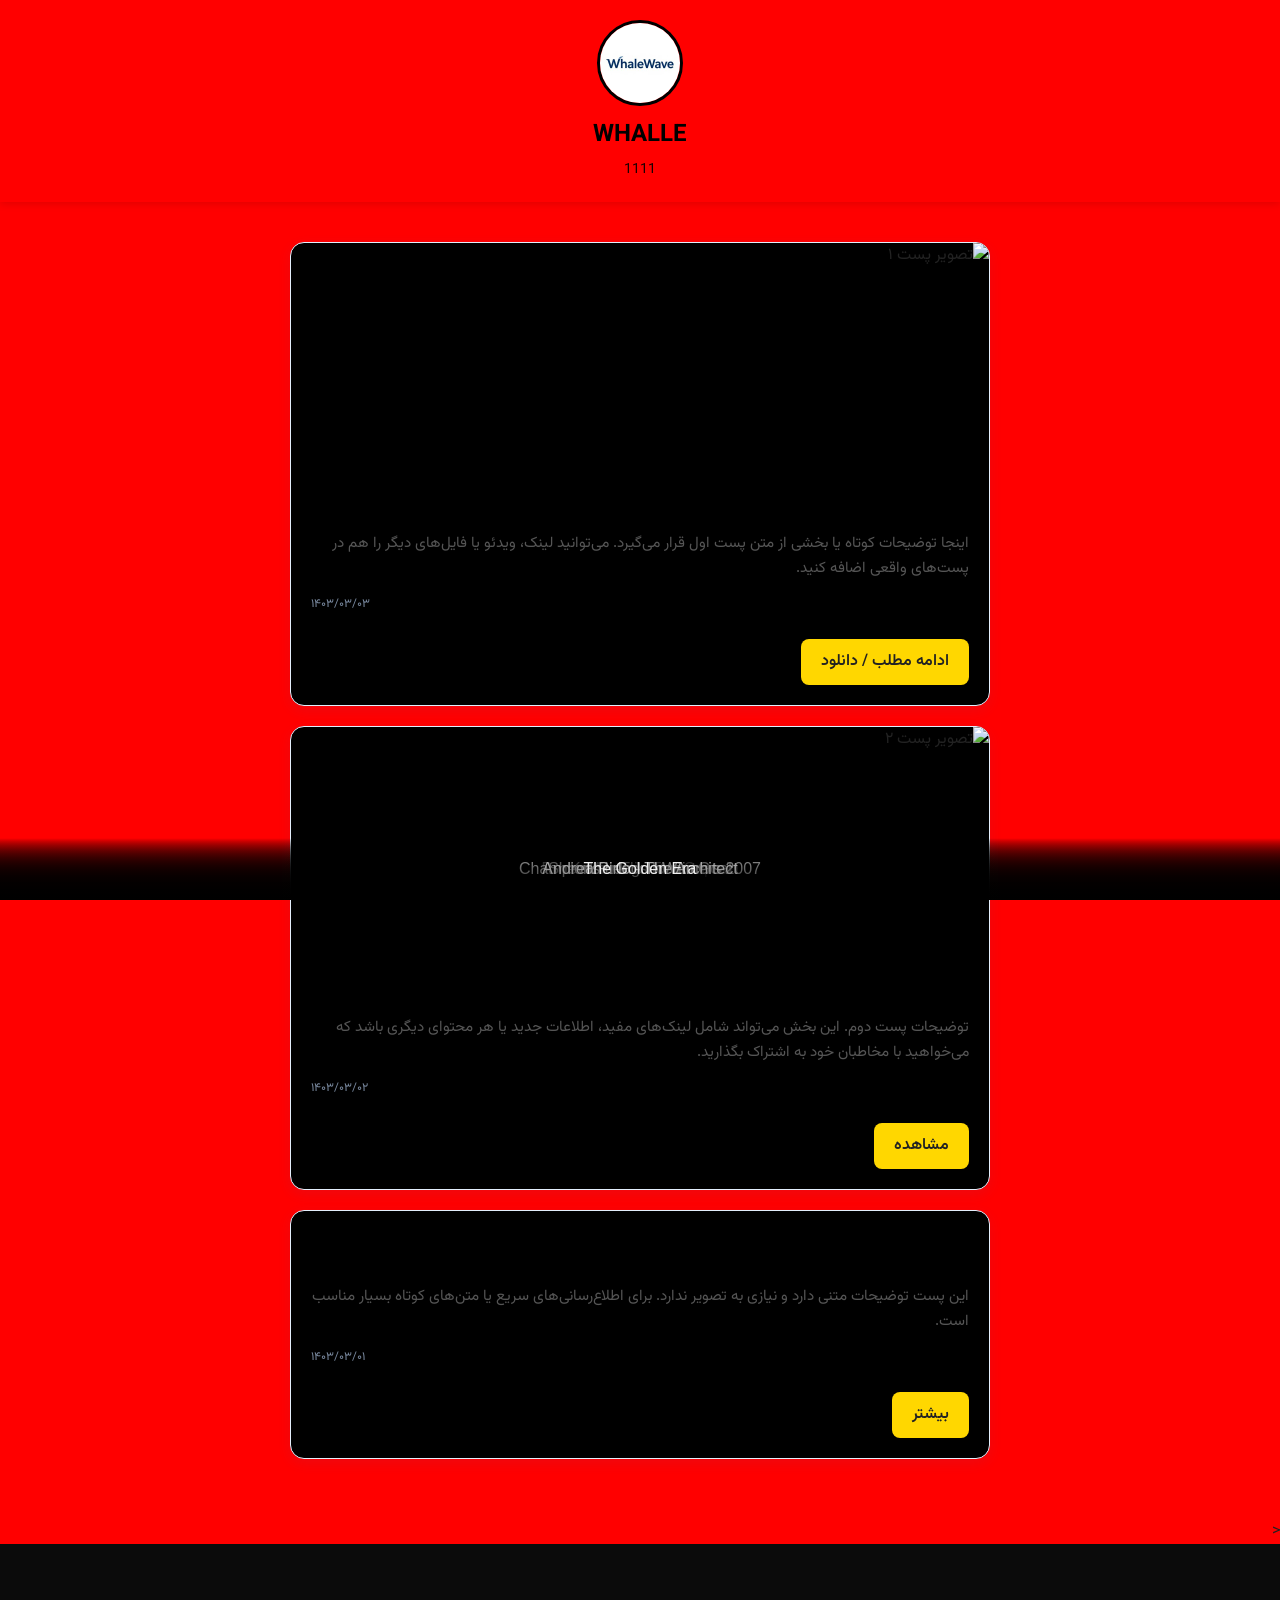
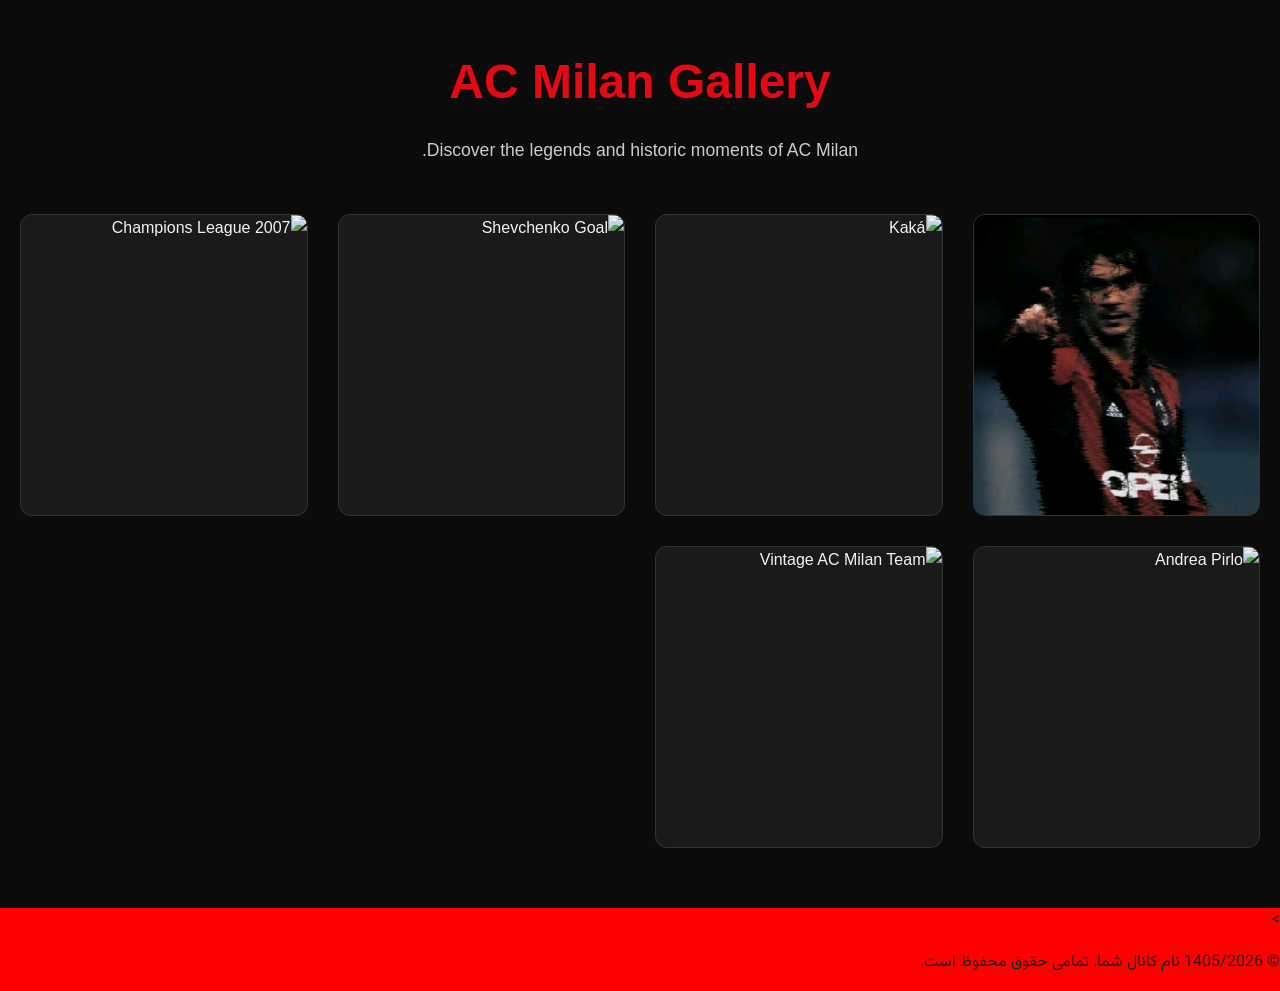
==== index.html @ 7ea1f4e7 "Add files via upload" ====
<!DOCTYPE html>
<html lang="fa" dir="rtl">
<head>
    <meta charset="UTF-8">
    <meta name="viewport" content="width=device-width, initial-scale=1.0">
    <title>کانال من</title>
    <link rel="stylesheet" href="style.css">
    <link href="https://fonts.googleapis.com/css2?family=Vazirmatn:wght@400;700&display=swap" rel="stylesheet">
</head>
<body>
    <header>
        <div class="channel-info">
            <img src="channel-icon.jpg" alt="آیکون کانال" class="channel-icon">
            <h1> WHALLE</h1>
            <p>1111</p>
        </div>
    </header>

    <main>
        <div class="post">
            <img src="https://via.placeholder.com/600x400/f0f0f0/333333?text=تصویر+پست+1" alt="تصویر پست ۱" class="post-image">
            <div class="post-content">
                <h2>عنوان اولین پست</h2>
                <p>اینجا توضیحات کوتاه یا بخشی از متن پست اول قرار می‌گیرد. می‌توانید لینک، ویدئو یا فایل‌های دیگر را هم در پست‌های واقعی اضافه کنید.</p>
                <div class="post-meta">
                    <span class="post-date">۱۴۰۳/۰۳/۰۳</span>
                </div>
                <a href="#" class="read-more">ادامه مطلب / دانلود</a>
            </div>
        </div>

        <div class="post">
            <img src="https://via.placeholder.com/600x400/e0e0e0/222222?text=تصویر+پست+2" alt="تصویر پست ۲" class="post-image">
            <div class="post-content">
                <h2>عنوان دومین پست</h2>
                <p>توضیحات پست دوم. این بخش می‌تواند شامل لینک‌های مفید، اطلاعات جدید یا هر محتوای دیگری باشد که می‌خواهید با مخاطبان خود به اشتراک بگذارید.</p>
                <div class="post-meta">
                    <span class="post-date">۱۴۰۳/۰۳/۰۲</span>
                </div>
                <a href="#" class="read-more">مشاهده</a>
            </div>
        </div>

        <div class="post">
            <div class="post-content no-image">
                <h2>عنوان سومین پست (بدون تصویر)</h2>
                <p>این پست توضیحات متنی دارد و نیازی به تصویر ندارد. برای اطلاع‌رسانی‌های سریع یا متن‌های کوتاه بسیار مناسب است.</p>
                <div class="post-meta">
                    <span class="post-date">۱۴۰۳/۰۳/۰۱</span>
                </div>
                <a href="#" class="read-more">بیشتر</a>
            </div>
        </div>
    </main>
  
    <<!-- ===================== Gallery Section ===================== -->
<section class="gallery-section">
  <div class="gallery-header">
    <h2>AC Milan Gallery</h2>
    <p>Discover the legends and historic moments of AC Milan.</p>
  </div>
  <div class="gallery-grid">
    <!-- Item 1: Maldini -->
    <div class="gallery-item">
      <img src="image_gen_3f939b2e-c264-49cc-bf56-6e7ebb3cd231_0.webp" alt="Paolo Maldini">
      <div class="caption">Paolo Maldini - The Captain</div>
    </div>

    <!-- Item 2: Another Legend (مثال) -->
    <div class="gallery-item">
      <img src="images/kaka.jpg" alt="Kaká"> <!-- مسیر عکس کاکا -->
      <div class="caption">Kaká - The Maestro</div>
    </div>

    <!-- Item 3: Historic Moment (مثال) -->
    <div class="gallery-item">
      <img src="images/sheva.jpg" alt="Shevchenko Goal"> <!-- مسیر عکس شوچنکو -->
      <div class="caption">Shevchenko's Iconic Goal</div>
    </div>

    <!-- Item 4: Trophy (مثال) -->
    <div class="gallery-item">
      <img src="images/trophy_2007.jpg" alt="Champions League 2007"> <!-- مسیر عکس جام -->
      <div class="caption">2007 Champions League Winners</div>
    </div>

    <!-- Item 5: Another Legend -->
    <div class="gallery-item">
      <img src="images/pirlo.jpg" alt="Andrea Pirlo">
      <div class="caption">Andrea Pirlo - The Architect</div>
    </div>

    <!-- Item 6: Vintage Milan -->
    <div class="gallery-item">
      <img src="images/vintage_milan.jpg" alt="Vintage AC Milan Team">
      <div class="caption">The Golden Era</div>
    </div>

    <!-- Add more items as needed -->
  </div>
</section>
<!-- ===================== End Gallery Section ===================== -->
>
        <p>&copy; 1405/2026 نام کانال شما. تمامی حقوق محفوظ است.</p>
    </footer>
  
</body>
</html>
---- style.css ----
/* فونت اصلی */
body {
    font-family: 'Vazirmatn', sans-serif;
    margin: 0;
    padding: 0;
    background-color: red;
    color: #222;
    line-height: 1.6;
}

/* هدر کانال */
header {
    background: linear-gradient(135deg, black, red);
    color: black;
    padding: 20px 15px;
    text-align: center;
    box-shadow: 0 2px 8px rgba(0,0,0,0.12);
  background-image: url('image_gen_3f939b2e-c264-49cc-bf56-6e7ebb3cd231_0.png');
  background-size: cover;
  background-position: center;
  background-repeat: no-repeat;
header {
  position: relative;
  background-image: url('image_gen_3f939b2e-c264-49cc-bf56-6e7ebb3cd231_0.png');
  background-size: cover;
  background-position: center;
  background-repeat: no-repeat;
  color: black;
}

header::before {
  content: "";
  position: absolute;
  inset: 0;
  background: rgba(0, 0, 0, 0.25);
}

header > * {
  position: relative;
  z-index: 1;
}



}

.channel-info {
    display: flex;
    flex-direction: column;
    align-items: center;
}

.channel-icon {
    width: 80px;
    height: 80px;
    border-radius: 50%;
    margin-bottom: 10px;
    border: 3px solid black;
    object-fit: cover;
}

header h1 {
    margin: 0 0 5px 0;
    font-size: 24px;
    font-weight: 700;
}

header p {
    margin: 0;
    font-size: 14px;
    opacity: 0.9;
}

/* بخش اصلی محتوا */
main {
    padding: 20px 15px;
    max-width: 700px;
    margin: 20px auto;
}

/* هر پست */
.post {
    background-color: black;
    border: 1px solid #e3eefc;
    border-radius: 14px;
    margin-bottom: 20px;
    overflow: hidden;
    box-shadow: 0 4px 14px rgba(25, 118, 210, 0.08);
    transition: transform 0.2s ease, box-shadow 0.2s ease;
}

.post:hover {
    transform: translateY(-3px);
    box-shadow: 0 8px 20px rgba(25, 118, 210, 0.12);
}

.post-image {
    width: 100%;
    height: 200px;
    object-fit: cover;
    display: block;
}

.post-content {
    padding: 15px;
}

.post-content h2 {
    margin-top: 0;
    font-size: 20px;
    color: black;
}

.post-content p {
    font-size: 15px;
    color: #444;
    margin-bottom: 15px;
}

.post-meta {
    font-size: 12px;
    color: #7a8aa0;
    margin-bottom: 15px;
    text-align: left;
}

.read-more {
    display: inline-block;
    background-color: gold;
    color: black;
    padding: 10px 20px;
    text-decoration: none;
    border-radius: 8px;
    font-weight: bold;
    transition: background-color 0.3s ease, transform 0.2s ease;
}

.read-more:hover {
    background-color: black;
    transform: scale(1.02);
}

.post-content.no-image {
    padding-top: 25px;
}

/* فوتر */
footer {
    text-align: center;
    padding: 20px 15px;
    background-color: black;
    color: #fff;
    font-size: 13px;
}

/* واکنش‌گرایی برای موبایل */
@media (max-width: 600px) {
    header {
        padding: 15px 10px;
    }

    .channel-icon {
        width: 50px;
        height: 50px;
    }

    header h1 {
        font-size: 20px;
    }

    main {
        margin: 10px auto;
        padding: 12px 10px;
    }

    .post {
        margin-bottom: 16px;
        border-radius: 12px;
    }

    .post-content h2 {
        font-size: 18px;
    }

    .post-content p {
        font-size: 14px;
    }

    .read-more {
        padding: 8px 14px;
        font-size: 13px;
    }
}
    .post-placeholder {
      width: 100%; /* عرض کامل */
      height: 220px; /* ارتفاع دلخواه */
      background: linear-gradient(135deg, #0d6efd, #eaf4ff); /* گرادیان آبی و سفید */
      display: flex; /* برای اینکه محتواش وسط قرار بگیره */
      align-items: center; /* وسط چین کردن عمودی */
      justify-content: center; /* وسط چین کردن افقی */
      border-radius: 16px; /* گوشه‌های گرد */
      overflow: hidden; /* اگه چیزی ازش بیرون زد، برش بده */
    }

    .post-placeholder img {
      width: 400px; /* اندازه آیکون */
      height: 600px; /* اندازه آیکون */
      opacity: 0.85; /* کمی شفافیت */
    }
<!-- بخش اول -->
<div class="section-wrapper">
  <h2>عنوان بخش اول</h2>
  <p>توضیحات یا محتوای بخش اول...</p>
  <!-- محتوای بیشتر -->
</div>

<!-- بخش دوم -->
<div class="section-wrapper">
  <h2>عنوان بخش دوم</h2>
  <p>توضیحات یا محتوای بخش دوم...</p>
  <!-- محتوای بیشتر -->
</div>

<!-- بخش سوم -->
<div class="section-wrapper">
  <h2>عنوان بخش سوم</h2>
  <p>توضیحات یا محتوای بخش سوم...</p>
  <!-- محتوای بیشتر -->
</div>
/* --- استایل خود کارت پست --- */
.post {
  background-color: var(--white);
  border-radius: 12px;
  box-shadow: 0 2px 10px rgba(0, 0, 0, 0.05);
  margin-bottom: 30px;
  overflow: hidden; /* برای اینکه عکس با گوشه‌های گرد هماهنگ بشه */
  transition: transform 0.3s ease, box-shadow 0.3s ease;
}

.post:hover {
  transform: translateY(-3px);
  box-shadow: 0 5px 18px rgba(0, 0, 0, 0.1);
}

.post-image {
  width: 100%;
  height: 220px; /* ارتفاع تصویر پست */
  object-fit: cover; /* عکس طوری تنظیم بشه که فضا رو پر کنه بدون اینکه کش بیاد */
  border-top-left-radius: 12px; /* فقط گوشه‌های بالا گرد باشن */
  border-top-right-radius: 12px;
}

.post-content {
  padding: 20px; /* فاصله داخلی برای متن */
}

.post-content h3 {
  margin-top: 0;
  margin-bottom: 10px;
  font-size: 1.4em; /* اندازه عنوان پست */
  color: var(--primary-blue);
}

.post-content p {
  font-size: 0.95em; /* کمی کوچکتر از متن بدنه اصلی */
  margin-bottom: 15px;
  color: #555; /* خاکستری تیره‌تر برای متن خلاصه */
}

.post-content a {
  display: inline-block; /* برای اینکه بشه مارجین داد */
  margin-top: 10px;
  font-weight: 600;
  color: var(--primary-blue);
}
/* ===================== Gallery Section Styles ===================== */
.gallery-section {
  padding: 60px 20px;
  background: #0b0b0b; /* Dark background for the section */
  color: #fff;
  font-family: 'Arial', sans-serif; /* Example font */
}

.gallery-header {
  text-align: center;
  margin-bottom: 50px; /* Increased margin for better spacing */
}

.gallery-header h2 {
  font-size: 3rem; /* Larger title */
  color: #e50914; /* Red accent */
  margin-bottom: 15px;
  font-weight: bold;
}

.gallery-header p {
  color: #cccccc; /* Light gray for description */
  font-size: 1.1rem; /* Slightly larger text */
  max-width: 600px; /* Limit width for readability */
  margin: 0 auto;
}

.gallery-grid {
  display: grid;
  /* Responsive grid: 3 columns on larger screens, 2 on medium, 1 on small */
  grid-template-columns: repeat(auto-fit, minmax(250px, 1fr));
  gap: 30px; /* Increased gap between items */
  max-width: 1300px; /* Wider container */
  margin: 0 auto;
}

.gallery-item {
  background: #1a1a1a; /* Slightly lighter dark background for cards */
  border: 1px solid #333333; /* Subtle border */
  border-radius: 12px; /* Softer rounded corners */
  overflow: hidden;
  transition: transform 0.35s ease-in-out, box-shadow 0.35s ease-in-out;
  cursor: pointer; /* Indicate it's clickable */
}

.gallery-item:hover {
  transform: translateY(-8px); /* More pronounced lift effect */
  box-shadow: 0 15px 35px rgba(229, 9, 20, 0.3); /* Stronger red shadow on hover */
}

.gallery-item img {
  width: 100%;
  height: 300px; /* Fixed height for consistency */
  object-fit: cover; /* Ensures image covers the area without distortion */
  display: block;
  filter: contrast(1.08) brightness(0.95); /* Slight adjustment for visual appeal */
}

.caption {
  padding: 18px 20px; /* More padding inside the caption */
  font-size: 1rem; /* Readable font size */
  color: #f0f0f0; /* Almost white for captions */
  text-align: center;
  background: linear-gradient(to bottom, rgba(0,0,0,0), rgba(0,0,0,0.7)); /* Subtle gradient */
  position: absolute;
  bottom: 0;
  left: 0;
  right: 0;
  transition: background 0.3s ease;
  font-weight: 500;
}

.gallery-item:hover .caption {
  background: linear-gradient(to bottom, rgba(0,0,0,0), rgba(0,0,0,0.9)); /* Darker gradient on hover */
}

/* Basic Responsive Adjustments */
@media (max-width: 768px) {
  .gallery-grid {
    grid-template-columns: repeat(auto-fit, minmax(220px, 1fr));
    gap: 20px;
  }
  .gallery-header h2 {
    font-size: 2.5rem;
  }
  .gallery-item img {
    height: 240px;
  }
}

@media (max-width: 480px) {
  .gallery-grid {
    grid-template-columns: 1fr; /* Single column on very small screens */
    gap: 15px;
  }
  .gallery-header h2 {
    font-size: 2rem;
  }
  .gallery-item img {
    height: 200px;
  }
}
/* ===================== End Gallery Section Styles ===================== */
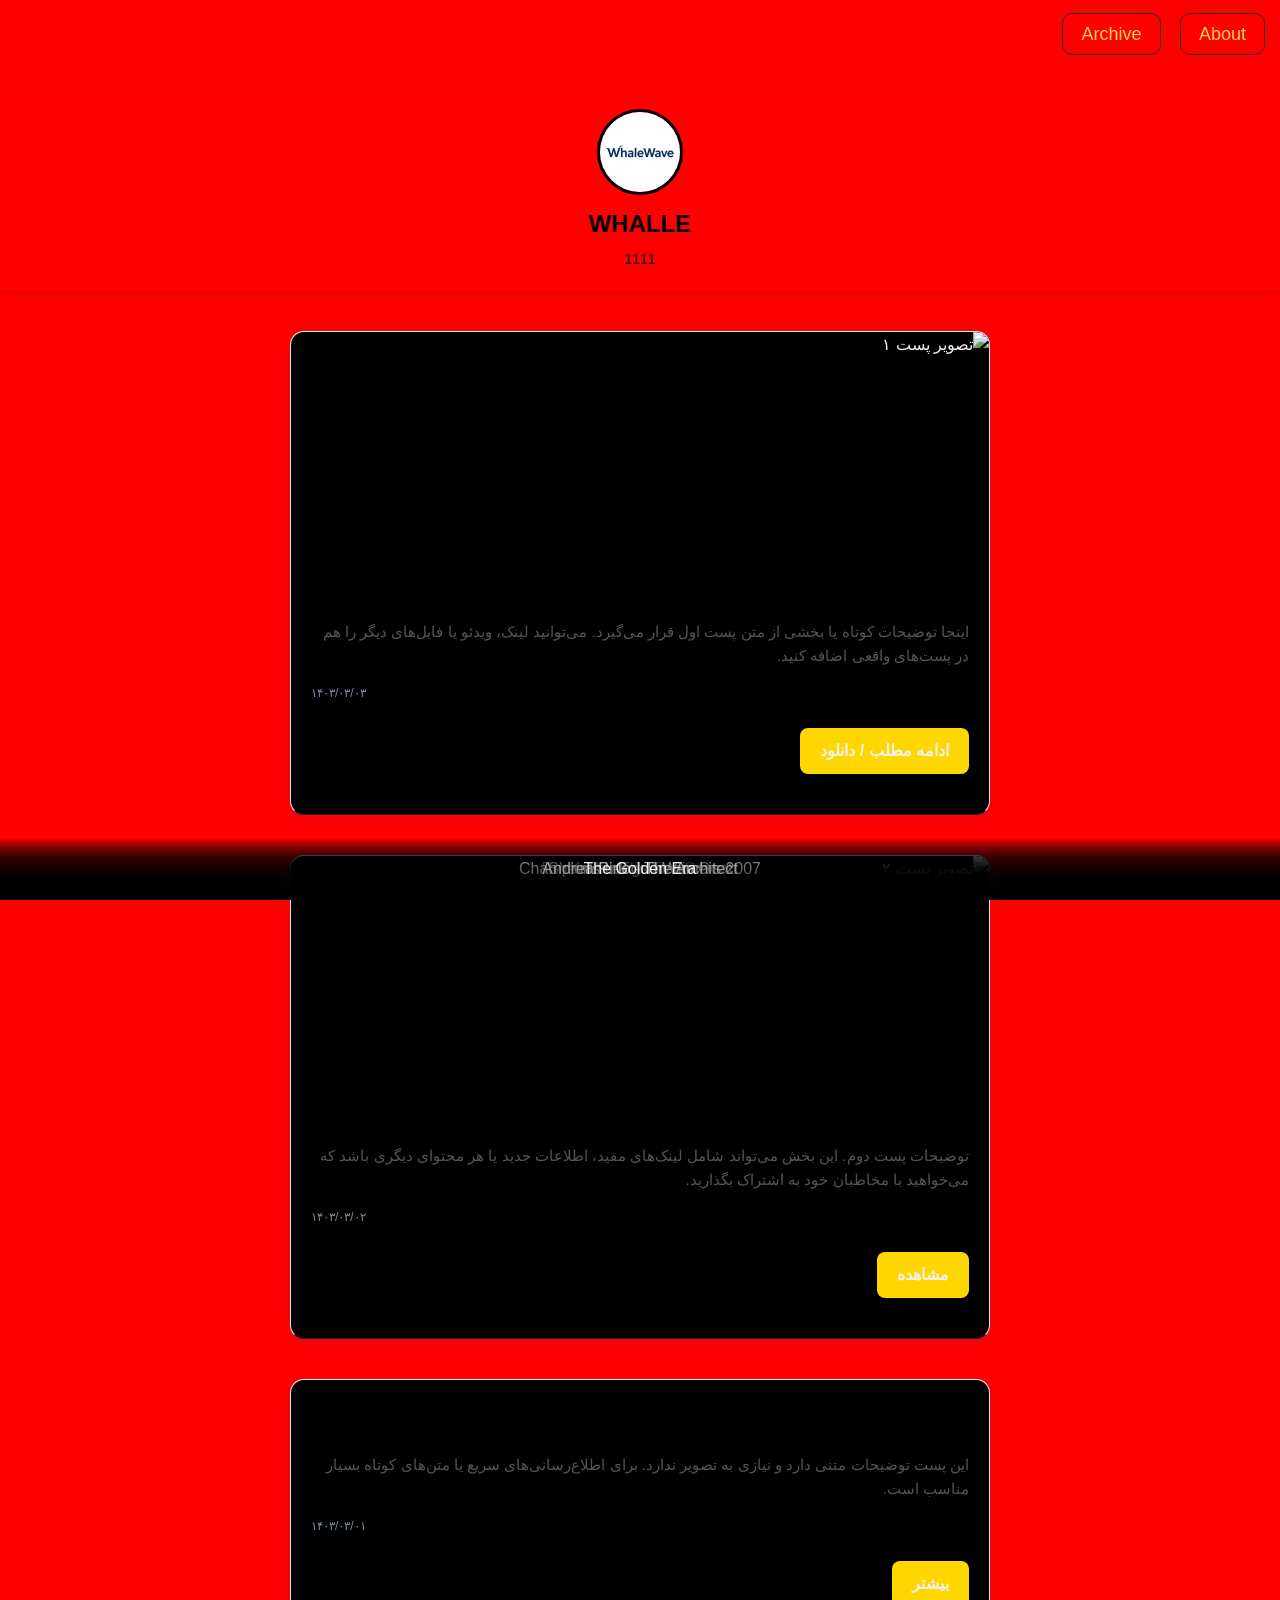
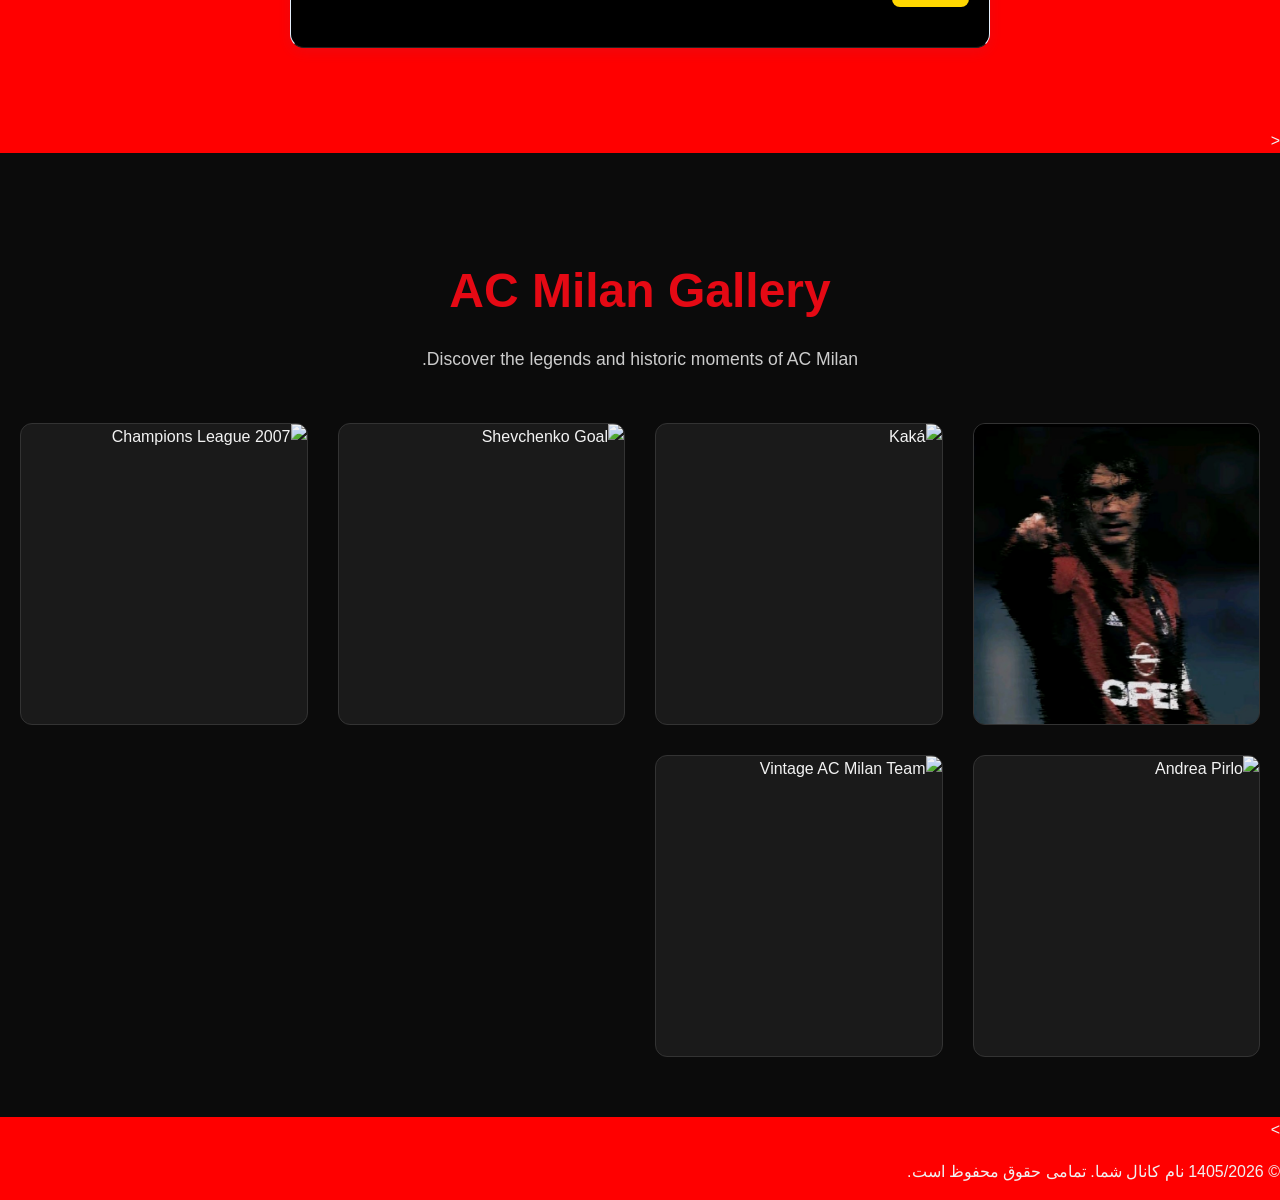
==== commit f1a97fe8: "Add files via upload" ====
--- a/index.html
+++ b/index.html
@@ -8,6 +8,10 @@
     <link href="https://fonts.googleapis.com/css2?family=Vazirmatn:wght@400;700&display=swap" rel="stylesheet">
 </head>
 <body>
+<nav>
+  <a href="archive.html">Archive</a>
+  <a href="about.html">About</a>
+</nav>
     <header>
         <div class="channel-info">
             <img src="channel-icon.jpg" alt="آیکون کانال" class="channel-icon">
@@ -43,7 +47,7 @@
 
         <div class="post">
             <div class="post-content no-image">
-                <h2>عنوان سومین پست (بدون تصویر)</h2>
+                <h2>عنوان سومین پست ر)</h2>
                 <p>این پست توضیحات متنی دارد و نیازی به تصویر ندارد. برای اطلاع‌رسانی‌های سریع یا متن‌های کوتاه بسیار مناسب است.</p>
                 <div class="post-meta">
                     <span class="post-date">۱۴۰۳/۰۳/۰۱</span>
@@ -103,7 +107,6 @@
 >
         <p>&copy; 1405/2026 نام کانال شما. تمامی حقوق محفوظ است.</p>
     </footer>
-  
 </body>
 </html>
  
--- a/style.css
+++ b/style.css
@@ -376,3 +376,57 @@
   }
 }
 /* ===================== End Gallery Section Styles ===================== */
+body {
+  background: red;
+  color: #f1f1f1;
+  font-family: Arial, sans-serif;
+  margin: 0;
+  padding: 0;
+}
+
+.container {
+  width: 85%;
+  margin: auto;
+  padding-top: 60px;
+}
+
+nav {
+  margin-top: 20px;
+  margin-bottom: 40px;
+}
+
+nav a {
+  color: #ffffff;
+  text-decoration: none;
+  margin-right: 20px;
+  padding: 10px 18px;
+  border: 1px solid #333;
+  border-radius: 10px;
+  transition: 0.3s;
+}
+
+nav a:hover {
+  background: #ffffff;
+  color: #000000;
+}
+
+.subtitle {
+  color: #999;
+  margin-bottom: 40px;
+}
+
+.post {
+  margin-bottom: 40px;
+  padding-bottom: 20px;
+  border-bottom: 1px solid #222;
+}
+nav a {
+  color: #ffd54f;
+  text-decoration: none;
+  margin-right: 15px;
+  font-size: 18px;
+}
+
+nav a:hover {
+  opacity: 0.7;
+}
